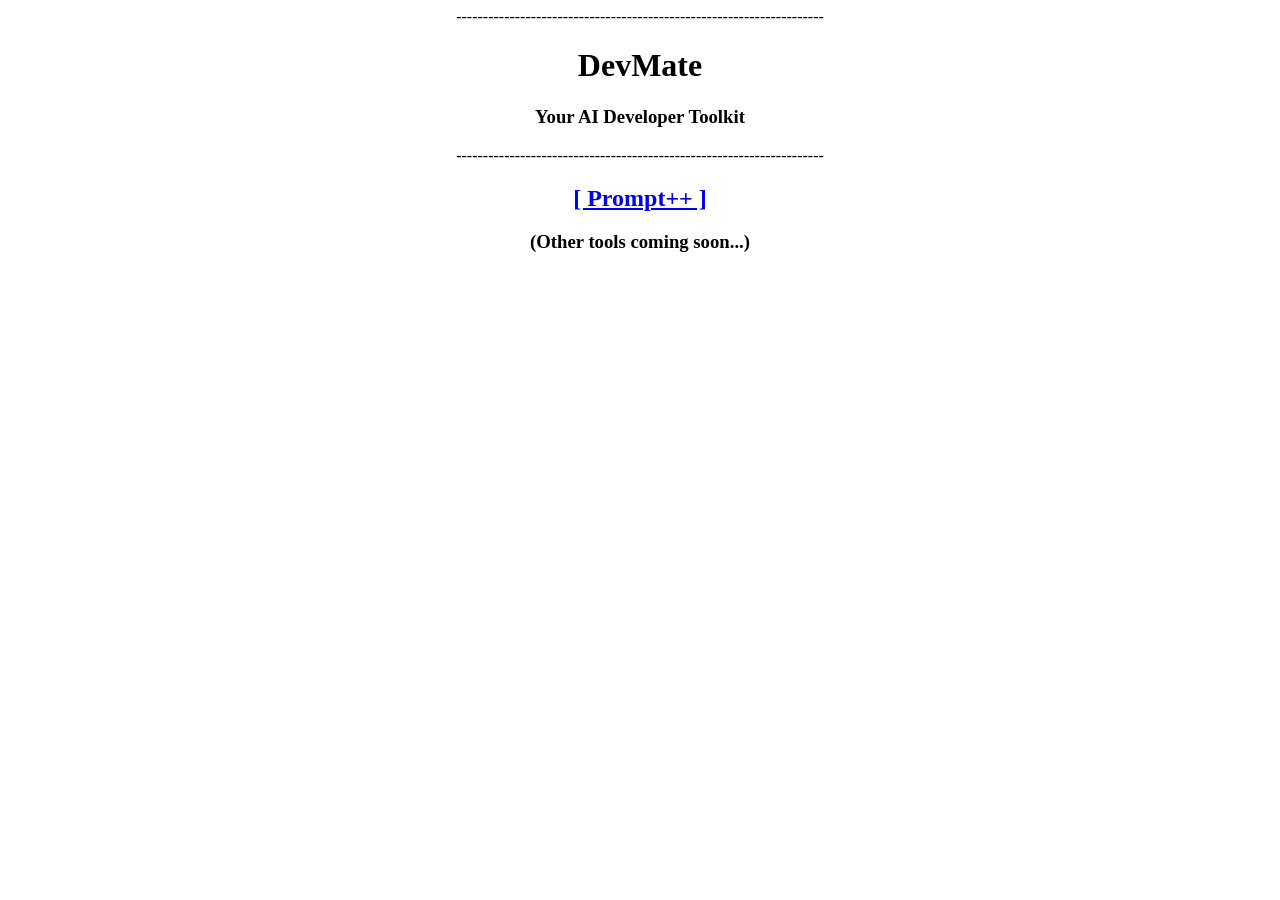
==== frontend/index.html @ c9ab02e6 "Initial DevMate setup with Prompt++" ====
<!DOCTYPE html>
<html lang="en">
<head>
    <meta charset="UTF-8">
    <meta name="viewport" content="width=device-width, initial-scale=1.0">
    <title>DevMate</title>
</head>
<body>
    <center>
        <div>
            <div>
                <span>---------------------------------------------------------------------</span>
                <h1>DevMate</h1>
                <h3>Your AI Developer Toolkit</h3>
                <span>---------------------------------------------------------------------</span>
            </div>
            <div>
                <a href="prompt.html"><b><h2>[ Prompt++ ]</h2></b></a>
                <h3>(Other tools coming soon...)</h3>
            </div>
        </div>
    </center>
</body>
</html>
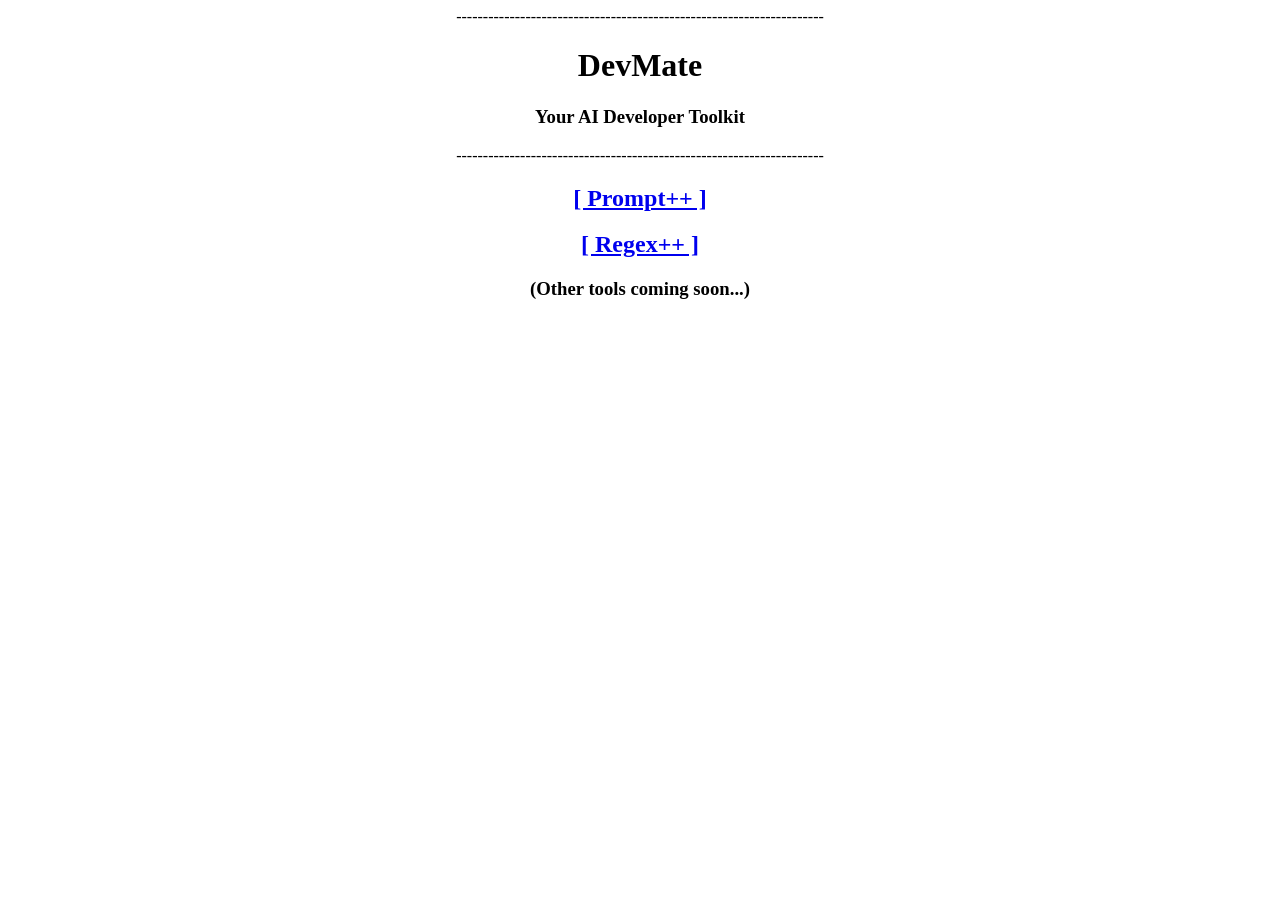
==== commit a07ec5cf: "DevMate 2 utilities completed. Added regex matching functionality to the backend and frontend.  Upda" ====
--- a/frontend/index.html
+++ b/frontend/index.html
@@ -16,6 +16,7 @@
             </div>
             <div>
                 <a href="prompt.html"><b><h2>[ Prompt++ ]</h2></b></a>
+                <a href="regex.html"><b><h2>[ Regex++ ]</h2></b></a>
                 <h3>(Other tools coming soon...)</h3>
             </div>
         </div>
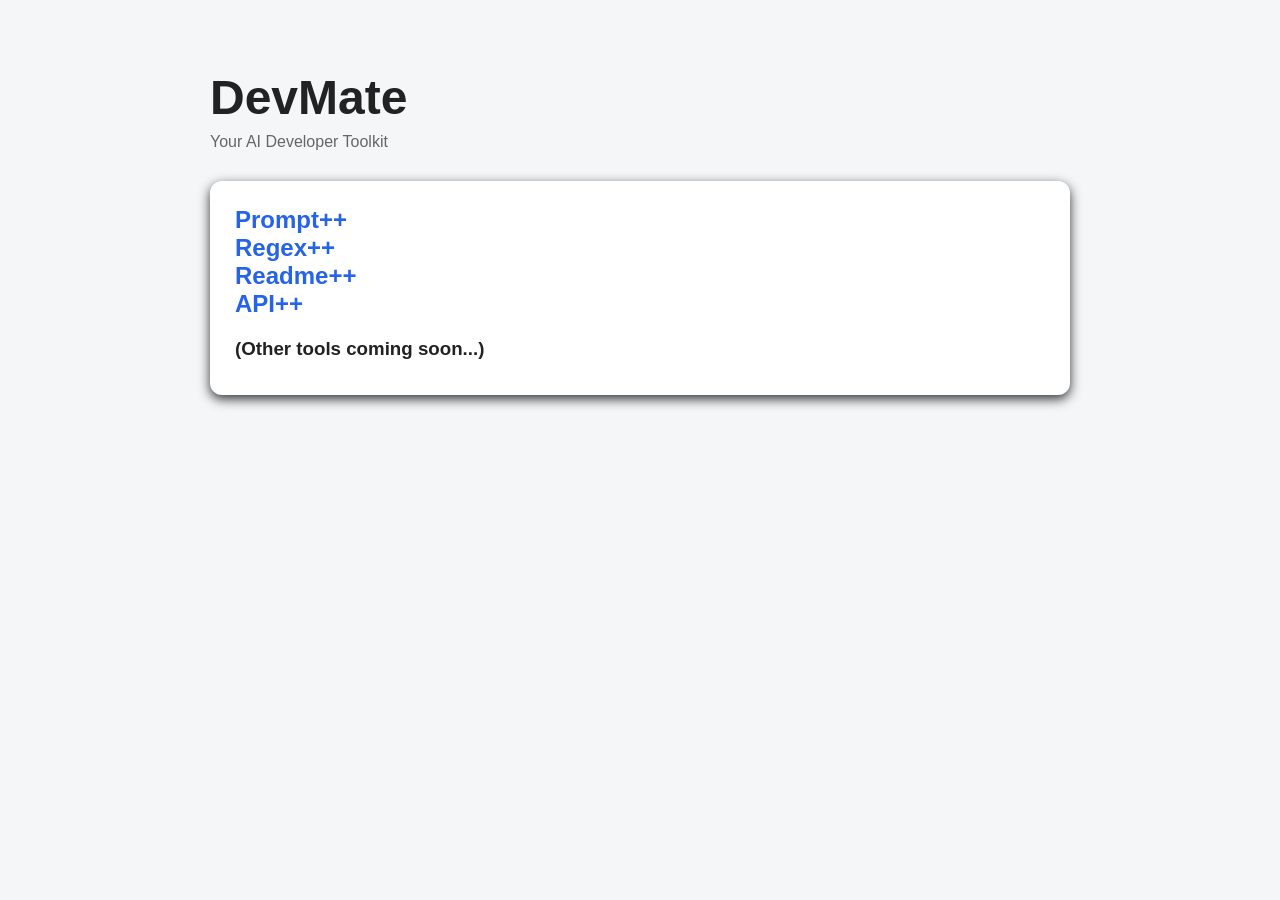
==== commit 98f60a4c: "feat(api++): add HTTP request testing tool with header parsing, JSON formatting, and response timing" ====
--- a/frontend/index.html
+++ b/frontend/index.html
@@ -4,22 +4,22 @@
     <meta charset="UTF-8">
     <meta name="viewport" content="width=device-width, initial-scale=1.0">
     <title>DevMate</title>
+    <link rel="stylesheet" href="styles.css">
 </head>
 <body>
-    <center>
-        <div>
-            <div>
-                <span>---------------------------------------------------------------------</span>
-                <h1>DevMate</h1>
-                <h3>Your AI Developer Toolkit</h3>
-                <span>---------------------------------------------------------------------</span>
-            </div>
-            <div>
-                <a href="prompt.html"><b><h2>[ Prompt++ ]</h2></b></a>
-                <a href="regex.html"><b><h2>[ Regex++ ]</h2></b></a>
-                <h3>(Other tools coming soon...)</h3>
-            </div>
-        </div>
-    </center>
+    <main class="container">
+        <header>
+            <h1>DevMate</h1>
+            <p>Your AI Developer Toolkit</p>
+        </header>
+
+        <section class="input-section">
+            <a href="prompt.html"><h2>Prompt++</h2></a>
+            <a href="regex.html"><h2>Regex++</h2></a>
+            <a href="readme.html"><h2>Readme++</h2></a>
+            <a href="api.html"><h2>API++</h2></a>
+            <h3>(Other tools coming soon...)</h3>
+        </section>
+    </main>
 </body>
 </html>
--- a/frontend/styles.css
+++ b/frontend/styles.css
@@ -0,0 +1,120 @@
+/*=================================
+    RESET
+=================================*/
+*{
+    margin: 0;
+    padding: 0;
+    box-sizing: border-box;
+}
+
+/*=================================
+    BODY
+=================================*/
+body{
+    font-family: Arial, Helvetica, sans-serif;
+    background: #f4f6f8;
+    color: #222;
+}
+
+/*=================================
+    CONTAINER
+=================================*/
+.container{
+    max-width: 900px;
+    margin: 40px auto;
+    padding: 20px;
+}
+
+/*=================================
+    HEADER
+=================================*/
+header{
+    margin-bottom: 30px;
+}
+
+header a,
+section a{
+    text-decoration: none;
+    color: #2563eb;
+    font-weight: bold;
+}
+
+header a:hover{
+    text-decoration: underline;
+}
+
+header h1{
+    font-size: 3rem;
+    margin-top: 10px;
+}
+
+header p{
+    color: #666;
+    margin-top: 8px;
+}
+
+/*=================================
+    SECTIONS
+=================================*/
+.input-section,
+.output-section{
+    background: white;
+    padding: 25px;
+    border-radius: 12px;
+    margin-bottom:25px;
+    box-shadow: 0 4px 12px rgba(0, 0, 0, 0.8);
+}
+
+.input-section h3,
+.output-section h3{
+    margin-bottom: 10px;
+    margin-top: 20px;
+}
+
+/*=================================
+    TEXTAREAS
+=================================*/
+textarea{
+    width: 100%;
+    resize: vertical;
+    padding: 15px;
+    border: 1px solid #ccc;
+    border-radius: 10px;
+    font-size: 15px;
+    font-family: inherit;
+}
+
+/*=================================
+    SELECT
+=================================*/
+select{
+    padding: 10px;
+    border-radius: 8px;
+    margin-bottom: 20px;
+}
+
+/*=================================
+    BUTTONS
+=================================*/
+button{
+    background: #2563eb;
+    color: white;
+    padding: 12px 24px;
+    border: none;
+    border-radius: 8px;
+    cursor: pointer;
+    font-size: 15px;
+    transition: 0.2s;   
+}
+
+button:hover{
+    background: #1d4ed8;
+}
+
+input[type="text"]{
+    width: 100%;
+    padding: 12px;
+    font-size: 16px;
+    border: 1px solid #ccc;
+    border-radius: 10px;
+}
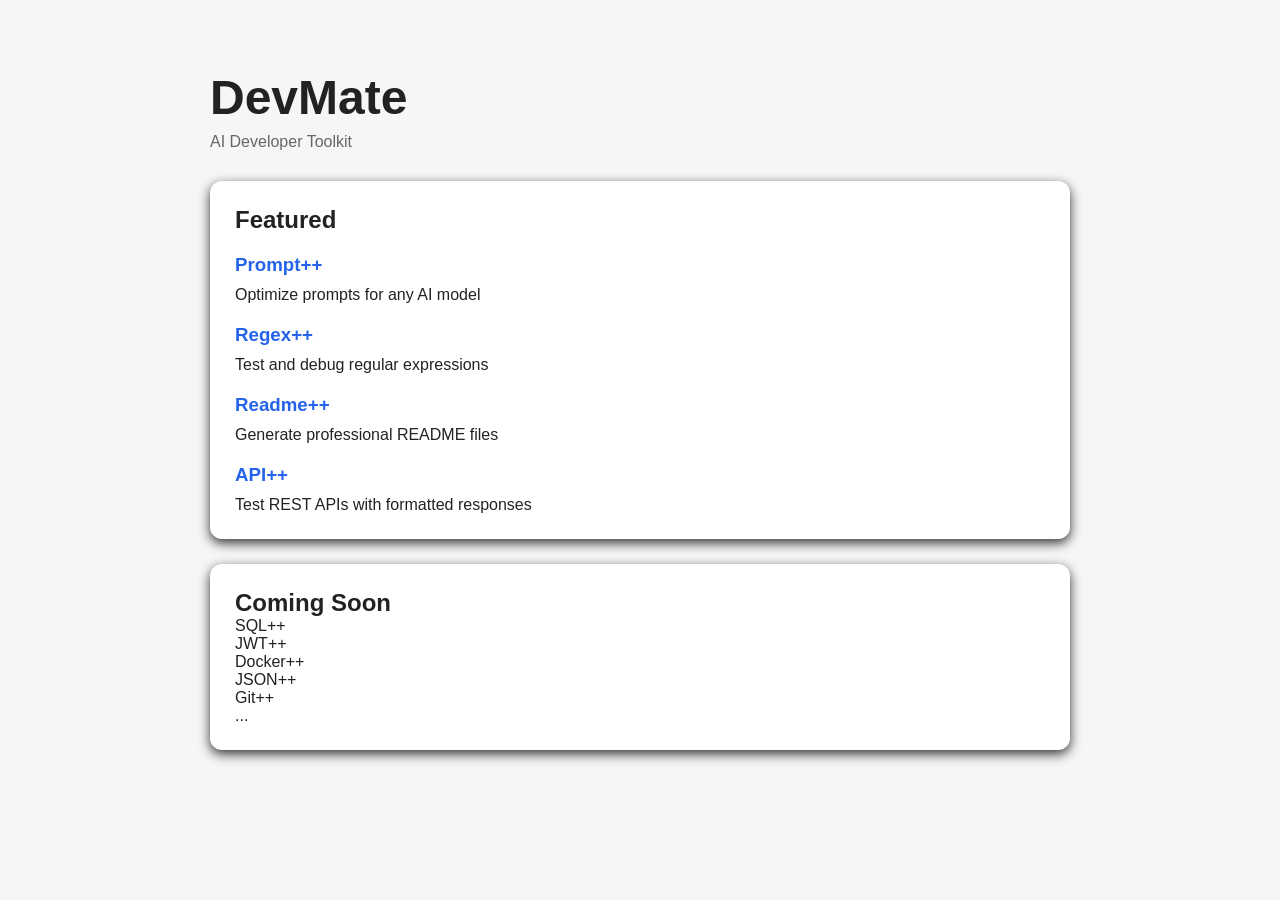
==== commit 9095c37f: "feat(devmate): unify architecture and add launcher" ====
--- a/frontend/index.html
+++ b/frontend/index.html
@@ -4,21 +4,43 @@
     <meta charset="UTF-8">
     <meta name="viewport" content="width=device-width, initial-scale=1.0">
     <title>DevMate</title>
-    <link rel="stylesheet" href="styles.css">
+    <link rel="stylesheet" href="css/styles.css">
 </head>
 <body>
     <main class="container">
         <header>
             <h1>DevMate</h1>
-            <p>Your AI Developer Toolkit</p>
+            <p>AI Developer Toolkit</p>
         </header>
 
         <section class="input-section">
-            <a href="prompt.html"><h2>Prompt++</h2></a>
-            <a href="regex.html"><h2>Regex++</h2></a>
-            <a href="readme.html"><h2>Readme++</h2></a>
-            <a href="api.html"><h2>API++</h2></a>
-            <h3>(Other tools coming soon...)</h3>
+            <h2>Featured</h2>
+            <div>
+                <a href="/prompt"><h3>Prompt++</h3></a>
+                <p>Optimize prompts for any AI model</p>
+            </div>
+            <div>
+                <a href="/regex"><h3>Regex++</h3></a>
+                <p>Test and debug regular expressions</p>
+            </div>
+            <div>
+                <a href="/readme"><h3>Readme++</h3></a>
+                <p>Generate professional README files</p>
+            </div>
+            <div>
+                <a href="/api-tool"><h3>API++</h3></a>
+                <p>Test REST APIs with formatted responses</p>
+            </div>
+        </section>
+
+        <section class="output-section">
+            <h2>Coming Soon</h2>
+            <p>SQL++</p>
+            <p>JWT++</p>
+            <p>Docker++</p>
+            <p>JSON++</p>
+            <p>Git++</p>
+            <p>...</p>
         </section>
     </main>
 </body>
--- a/frontend/css/styles.css
+++ b/frontend/css/styles.css
@@ -0,0 +1,120 @@
+/*=================================
+    RESET
+=================================*/
+*{
+    margin: 0;
+    padding: 0;
+    box-sizing: border-box;
+}
+
+/*=================================
+    BODY
+=================================*/
+body{
+    font-family: Arial, Helvetica, sans-serif;
+    background: #f4f6f8;
+    color: #222;
+}
+
+/*=================================
+    CONTAINER
+=================================*/
+.container{
+    max-width: 900px;
+    margin: 40px auto;
+    padding: 20px;
+}
+
+/*=================================
+    HEADER
+=================================*/
+header{
+    margin-bottom: 30px;
+}
+
+header a,
+section a{
+    text-decoration: none;
+    color: #2563eb;
+    font-weight: bold;
+}
+
+header a:hover{
+    text-decoration: underline;
+}
+
+header h1{
+    font-size: 3rem;
+    margin-top: 10px;
+}
+
+header p{
+    color: #666;
+    margin-top: 8px;
+}
+
+/*=================================
+    SECTIONS
+=================================*/
+.input-section,
+.output-section{
+    background: white;
+    padding: 25px;
+    border-radius: 12px;
+    margin-bottom:25px;
+    box-shadow: 0 4px 12px rgba(0, 0, 0, 0.8);
+}
+
+.input-section h3,
+.output-section h3{
+    margin-bottom: 10px;
+    margin-top: 20px;
+}
+
+/*=================================
+    TEXTAREAS
+=================================*/
+textarea{
+    width: 100%;
+    resize: vertical;
+    padding: 15px;
+    border: 1px solid #ccc;
+    border-radius: 10px;
+    font-size: 15px;
+    font-family: inherit;
+}
+
+/*=================================
+    SELECT
+=================================*/
+select{
+    padding: 10px;
+    border-radius: 8px;
+    margin-bottom: 20px;
+}
+
+/*=================================
+    BUTTONS
+=================================*/
+button{
+    background: #2563eb;
+    color: white;
+    padding: 12px 24px;
+    border: none;
+    border-radius: 8px;
+    cursor: pointer;
+    font-size: 15px;
+    transition: 0.2s;   
+}
+
+button:hover{
+    background: #1d4ed8;
+}
+
+input[type="text"]{
+    width: 100%;
+    padding: 12px;
+    font-size: 16px;
+    border: 1px solid #ccc;
+    border-radius: 10px;
+}
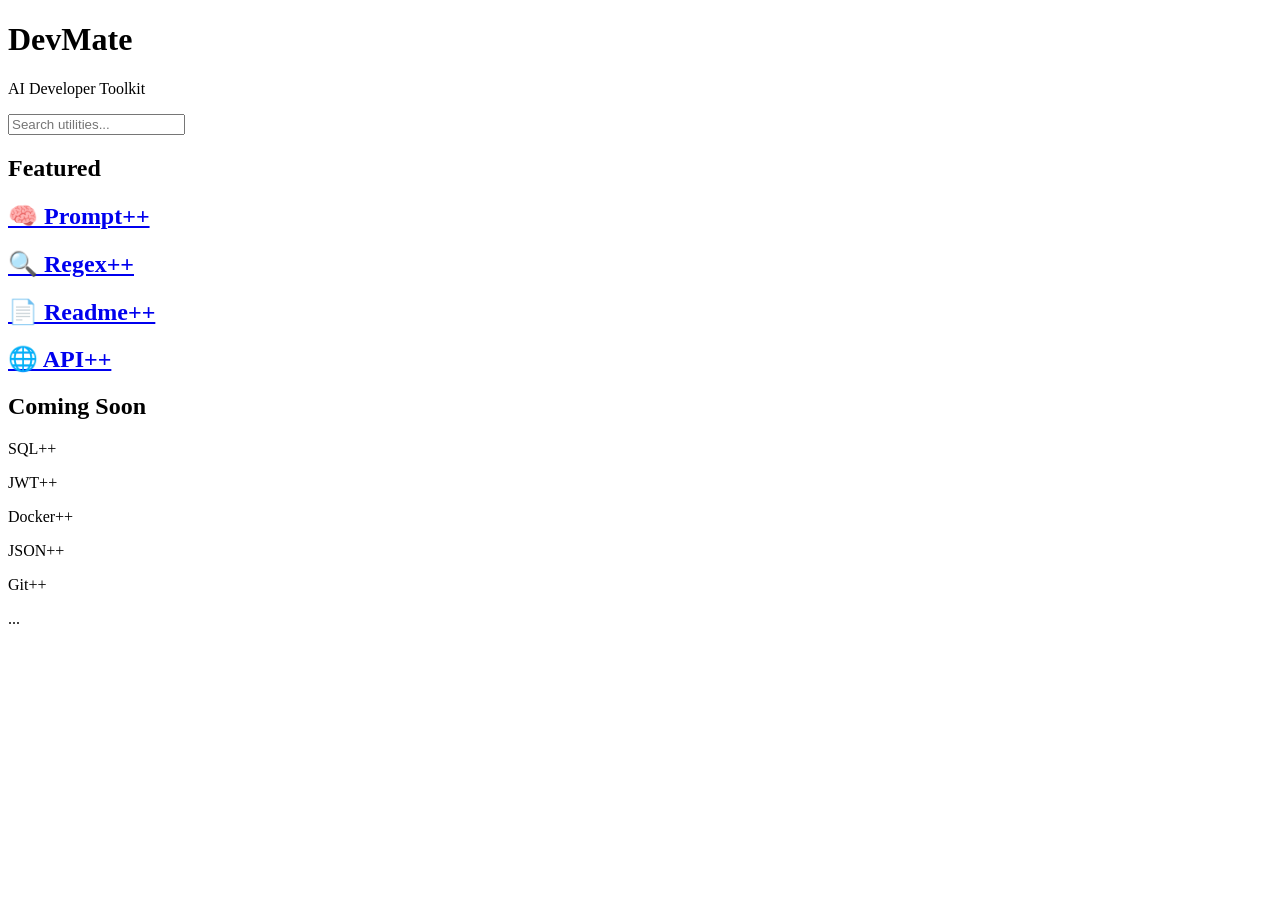
==== commit 1c4c7e94: "feat(home): add utility search with keyboard shortcut" ====
--- a/frontend/index.html
+++ b/frontend/index.html
@@ -4,7 +4,7 @@
     <meta charset="UTF-8">
     <meta name="viewport" content="width=device-width, initial-scale=1.0">
     <title>DevMate</title>
-    <link rel="stylesheet" href="css/styles.css">
+    <link rel="stylesheet" href="/css/styles.css">
 </head>
 <body>
     <main class="container">
@@ -12,24 +12,37 @@
             <h1>DevMate</h1>
             <p>AI Developer Toolkit</p>
         </header>
-
+        <div class="search-section">
+            <input
+                type="text"
+                id="searchInput"
+                placeholder="Search utilities..."
+            >
+            <p id="noResults" style="display:none;">
+                No utility found.
+            </p>
+        </div>
         <section class="input-section">
             <h2>Featured</h2>
-            <div>
-                <a href="/prompt"><h3>Prompt++</h3></a>
-                <p>Optimize prompts for any AI model</p>
+            <div class="utility-card" data-name="prompt">
+                <a href="/prompt">
+                    <h2>🧠 Prompt++</h2>
+                </a>
             </div>
-            <div>
-                <a href="/regex"><h3>Regex++</h3></a>
-                <p>Test and debug regular expressions</p>
+            <div class="utility-card" data-name="regex">
+                <a href="/regex">
+                    <h2>🔍 Regex++</h2>
+                </a>
             </div>
-            <div>
-                <a href="/readme"><h3>Readme++</h3></a>
-                <p>Generate professional README files</p>
+            <div class="utility-card" data-name="readme">
+                <a href="/readme">
+                    <h2>📄 Readme++</h2>
+                </a>
             </div>
-            <div>
-                <a href="/api-tool"><h3>API++</h3></a>
-                <p>Test REST APIs with formatted responses</p>
+            <div class="utility-card" data-name="api">
+                <a href="/api-tool">
+                    <h2>🌐 API++</h2>
+                </a>
             </div>
         </section>
 
@@ -43,5 +56,6 @@
             <p>...</p>
         </section>
     </main>
+    <script src="/js/index.js"></script>
 </body>
 </html>
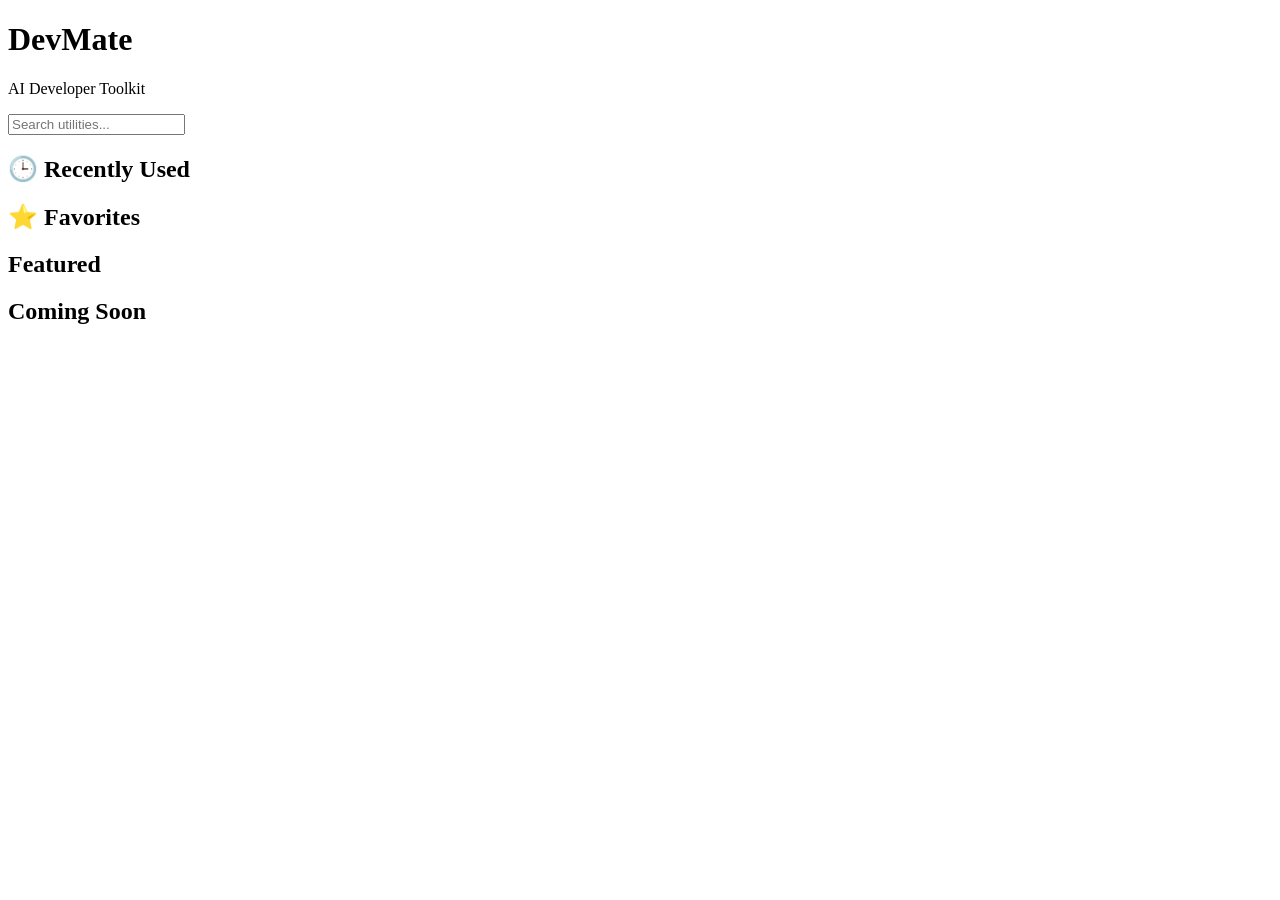
==== commit d9f978b4: "DevMate v1.0 finalized" ====
--- a/frontend/index.html
+++ b/frontend/index.html
@@ -5,12 +5,14 @@
     <meta name="viewport" content="width=device-width, initial-scale=1.0">
     <title>DevMate</title>
     <link rel="stylesheet" href="/css/styles.css">
+    <link rel="stylesheet" href="/css/index.css">
 </head>
 <body>
     <main class="container">
         <header>
             <h1>DevMate</h1>
             <p>AI Developer Toolkit</p>
+            <div id="utilityStats"></div>
         </header>
         <div class="search-section">
             <input
@@ -22,40 +24,25 @@
                 No utility found.
             </p>
         </div>
+        <div class="input-section" id="recentSection">
+            <h2>🕒 Recently Used</h2>
+            <div id="recentContainer"></div>
+        </div>
+        <div class="input-section" id="favoritesSection">
+            <h2>⭐ Favorites</h2>
+            <div id="favoritesContainer"></div>
+        </div>
+
         <section class="input-section">
             <h2>Featured</h2>
-            <div class="utility-card" data-name="prompt">
-                <a href="/prompt">
-                    <h2>🧠 Prompt++</h2>
-                </a>
-            </div>
-            <div class="utility-card" data-name="regex">
-                <a href="/regex">
-                    <h2>🔍 Regex++</h2>
-                </a>
-            </div>
-            <div class="utility-card" data-name="readme">
-                <a href="/readme">
-                    <h2>📄 Readme++</h2>
-                </a>
-            </div>
-            <div class="utility-card" data-name="api">
-                <a href="/api-tool">
-                    <h2>🌐 API++</h2>
-                </a>
-            </div>
+            <div id="availableContainer"></div>
         </section>
-
         <section class="output-section">
             <h2>Coming Soon</h2>
-            <p>SQL++</p>
-            <p>JWT++</p>
-            <p>Docker++</p>
-            <p>JSON++</p>
-            <p>Git++</p>
-            <p>...</p>
+            <div id="comingSoonContainer"></div>
         </section>
     </main>
+    <script src="/js/utilities.js"></script>
     <script src="/js/index.js"></script>
 </body>
 </html>
